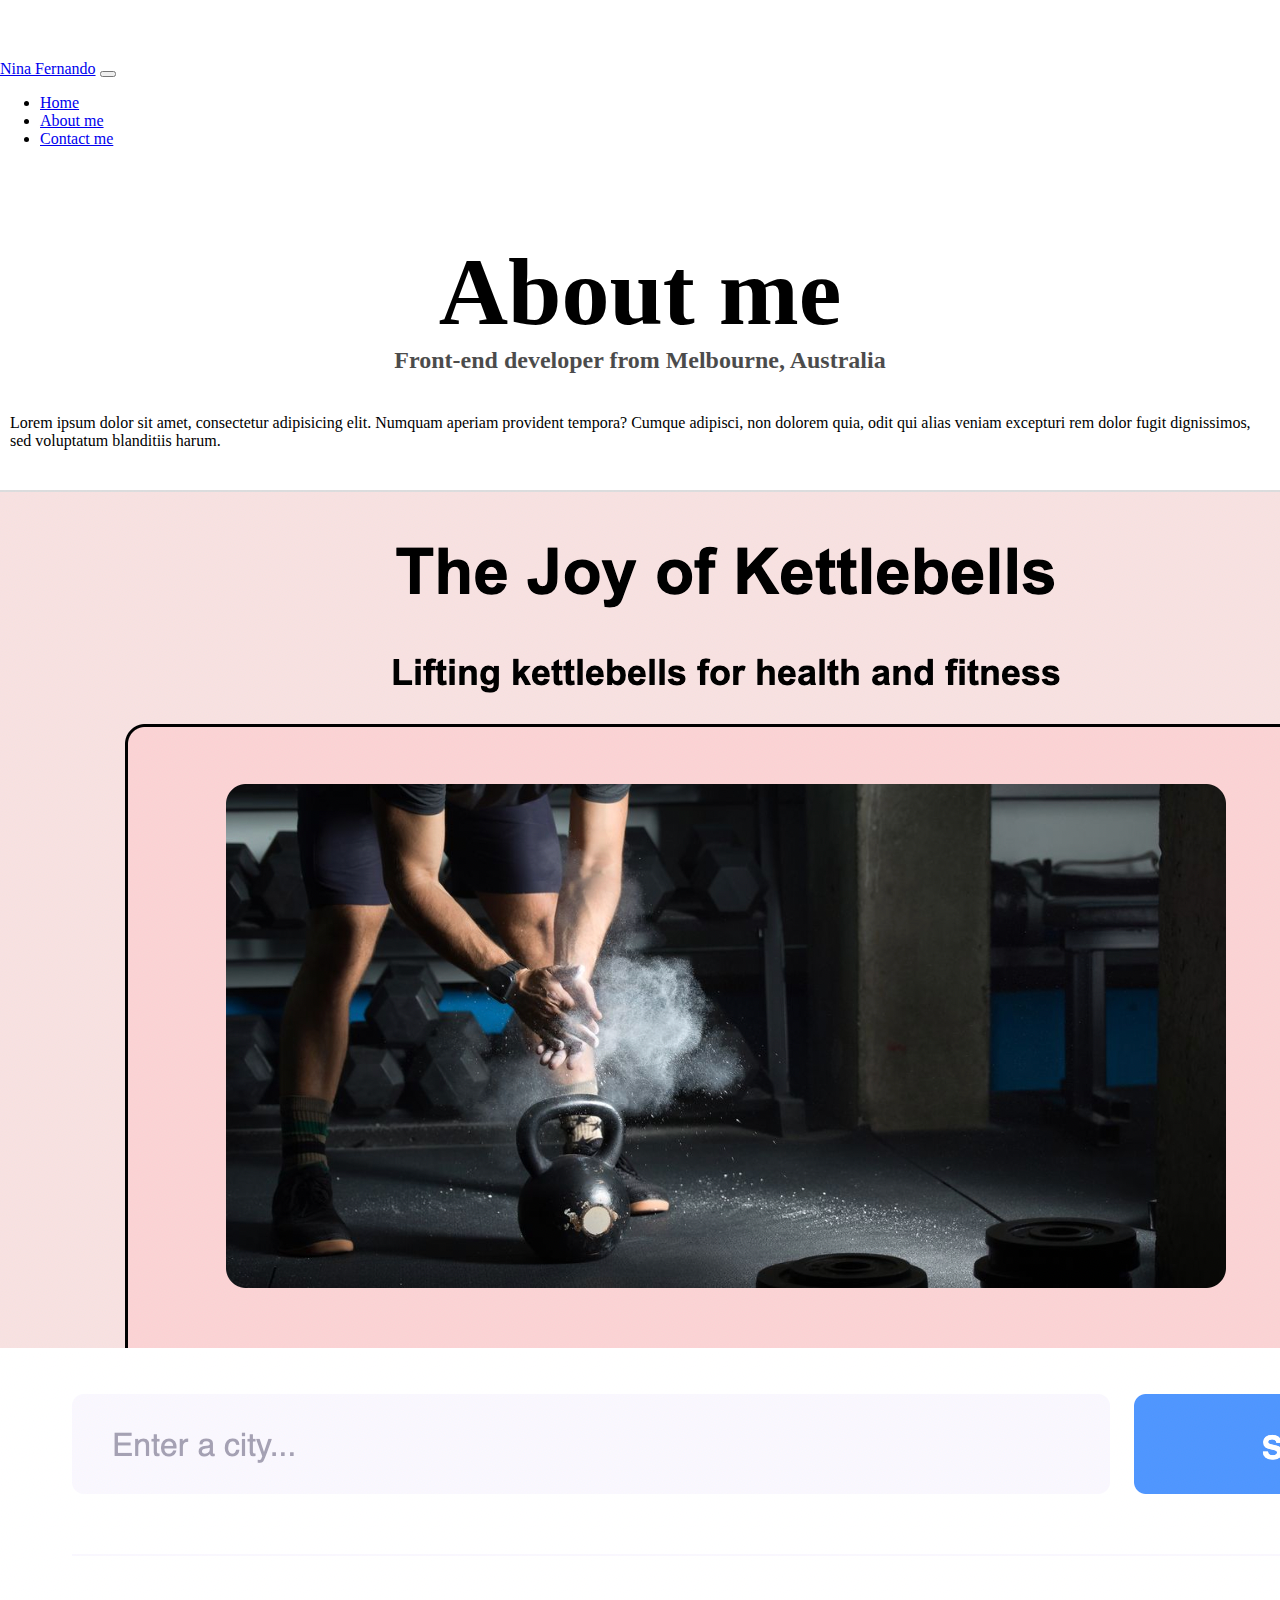
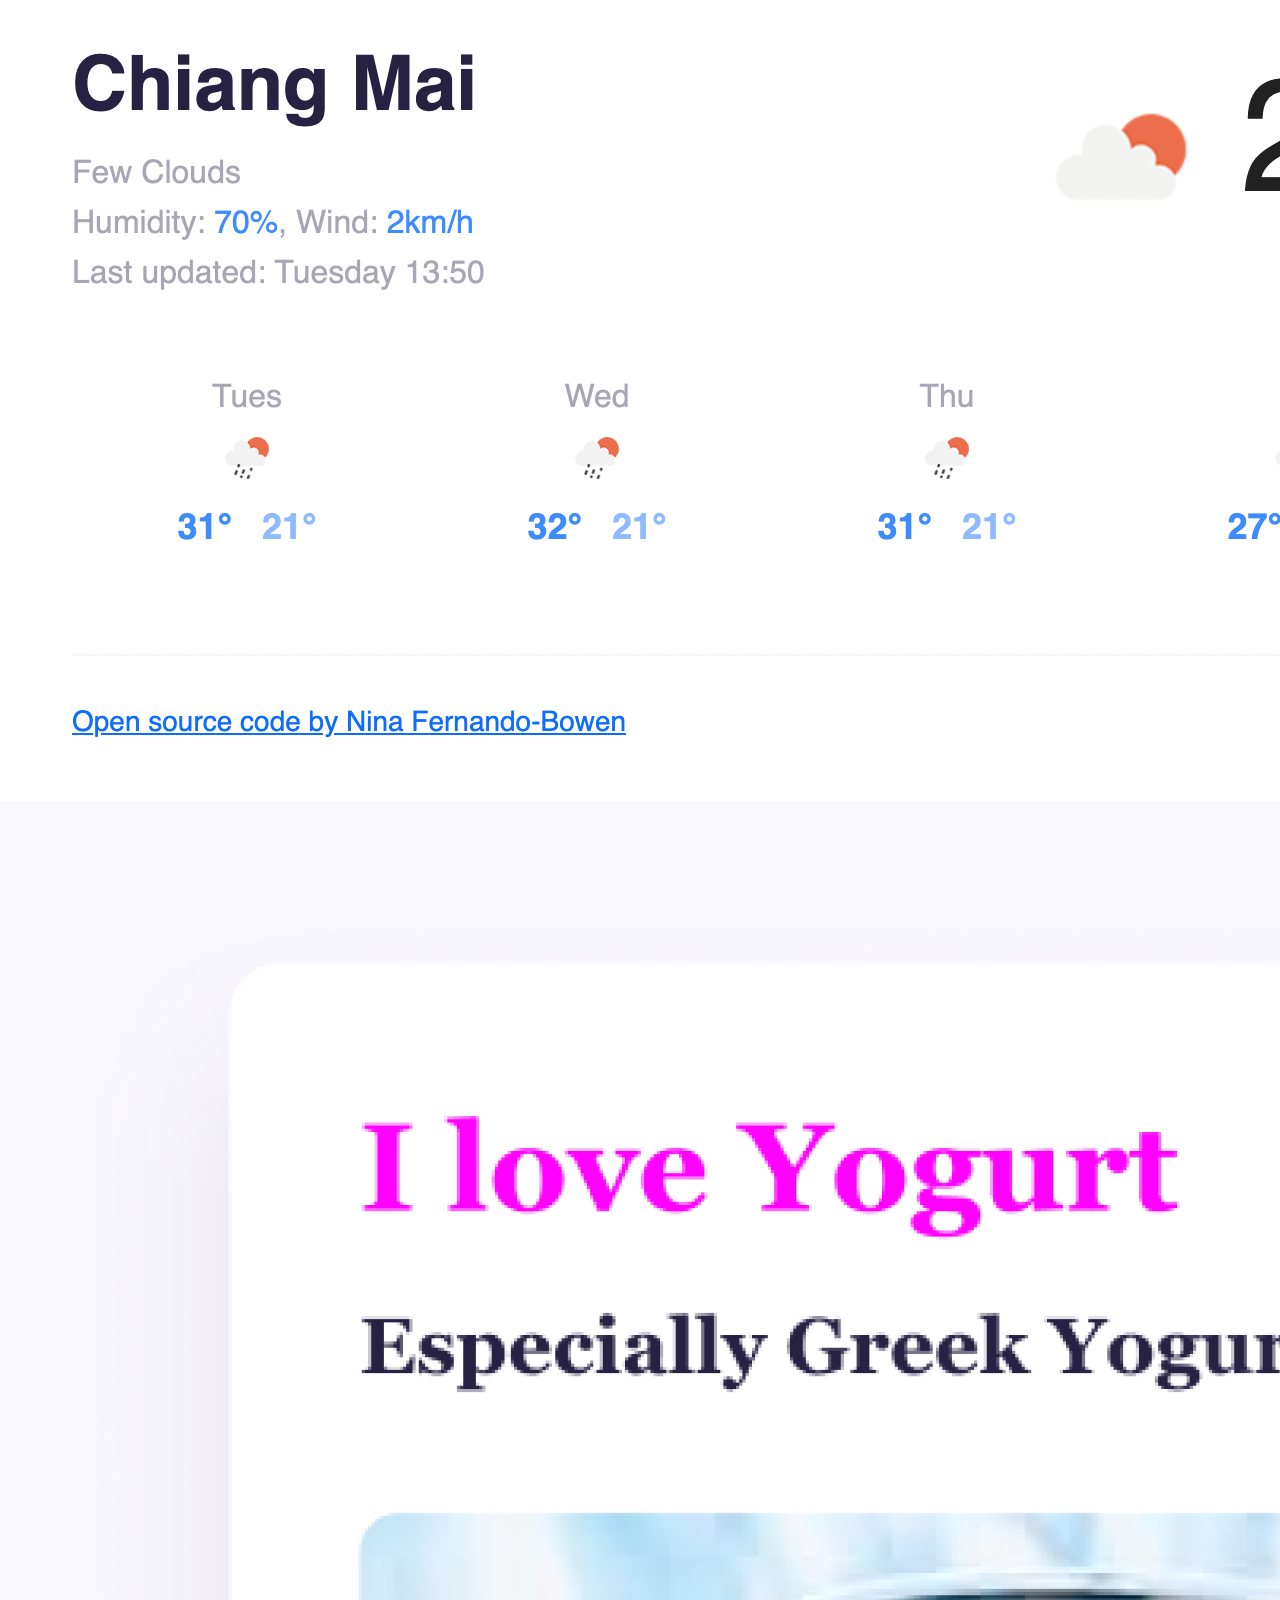
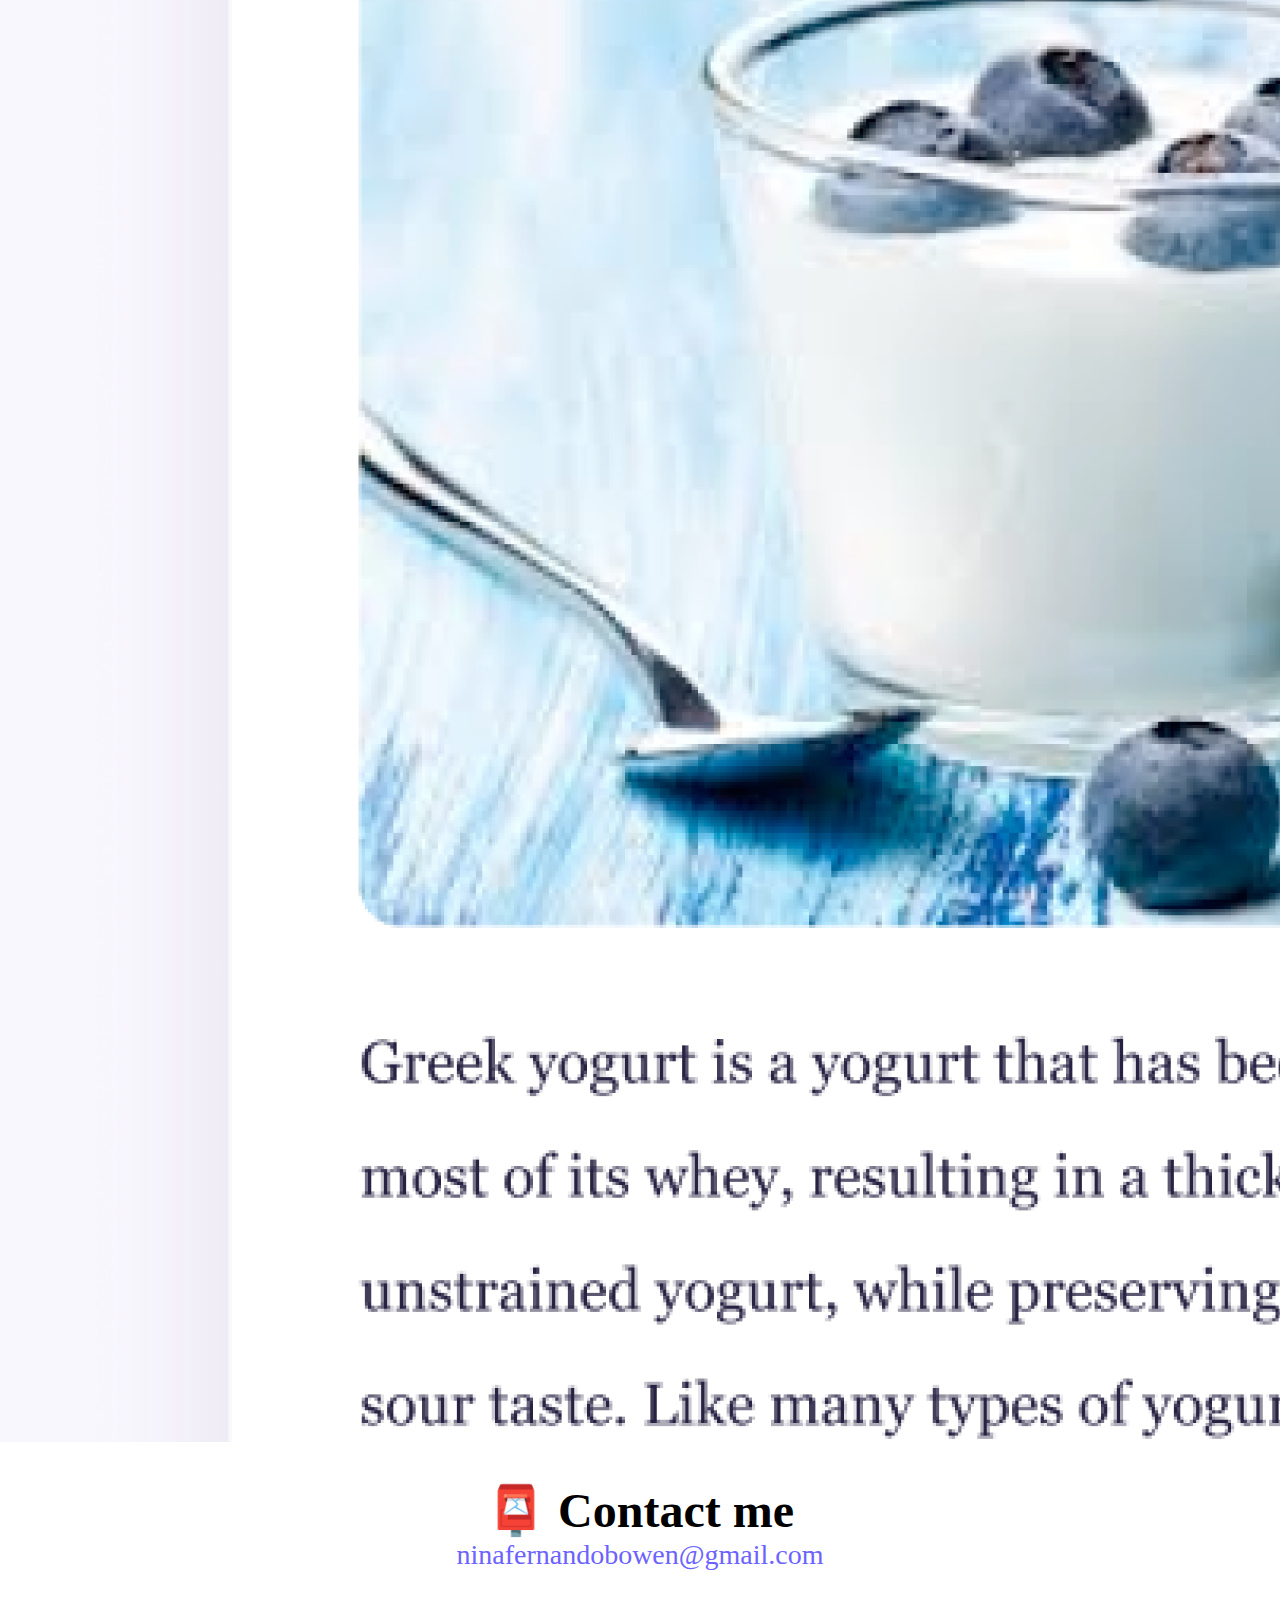
==== about.html @ 5e1a64e2 "Initial commit" ====
<!DOCTYPE html>
<html lang="en">

<head>
    <meta charset="UTF-8" />
    <meta http-equiv="X-UA-Compatible" content="IE=edge" />
    <meta name="viewport" content="width=device-width, initial-scale=1.0" />
    <meta name="description" content="Learn about front-end developer Nina Fernando">
    <link rel="stylesheet" href="style.css" />
    <title>About Nina Fernando - Front-end developer</title>
    <link href="https://cdn.jsdelivr.net/npm/bootstrap@5.2.2/dist/css/bootstrap.min.css" rel="stylesheet"
        integrity="sha384-Zenh87qX5JnK2Jl0vWa8Ck2rdkQ2Bzep5IDxbcnCeuOxjzrPF/et3URy9Bv1WTRi" crossorigin="anonymous" />
    <script src="https://cdn.jsdelivr.net/npm/bootstrap@5.2.2/dist/js/bootstrap.bundle.min.js"
        integrity="sha384-OERcA2EqjJCMA+/3y+gxIOqMEjwtxJY7qPCqsdltbNJuaOe923+mo//f6V8Qbsw3"
        crossorigin="anonymous"></script>
</head>

<body>
    <nav class="navbar navbar-expand-lg bg-light fixed-top">
        <div class="container">
            <a class="navbar-brand" href="/index.html" title="home">Nina Fernando</a>
            <button class="navbar-toggler" type="button" data-bs-toggle="collapse" data-bs-target="#navbarNav"
                aria-controls="navbarNav" aria-expanded="false" aria-label="Toggle navigation">
                <span class="navbar-toggler-icon"></span>
            </button>
            <div class="collapse navbar-collapse" id="navbarNav">
                <ul class="navbar-nav">
                    <li class="nav-item">
                        <a class="nav-link active" aria-current="page" href="/">Home</a>
                    </li>
                    <li class="nav-item">
                        <a class="nav-link" href="/about.html" title="About Nina Fernando">About me</a>
                    </li>
                    <li class="nav-item">
                        <a class="nav-link" href="/about.html#contact" title="Contact Nina Fernando">Contact me</a>
                    </li>
                </ul>
            </div>
        </div>
    </nav>
    </br>
    </br>
    </br>
    </br>
    <h1>About me</h1>
    <h3>Front-end developer from Melbourne, Australia</h3>
    <div class="text-center about-paragraphs">
        <p class="fs-5">
            Lorem ipsum dolor sit amet, consectetur adipisicing elit. Numquam
            aperiam provident tempora? Cumque adipisci, non dolorem quia, odit qui
            alias veniam excepturi rem dolor fugit dignissimos, sed voluptatum
            blanditiis harum.
        </p>
    </div>
    <div class="container">
        <div class="row">
            <div class="col-sm-4">
                <a href="https://s3.amazonaws.com/shecodesio-production/challenge_submissions/files/000/890/426/original/Week_3_Project.html?1653824497"
                    target="blank" title="Link to Nina Fernando's Kettlebell app"><img src="images/kettlebells.png"
                        title="Image of Nina Fernando's Kettlebell app" class="img-fluid p-2 shadow rounded"></a>
            </div>
            <div class="col-sm-4">
                <a href="https://fantastic-kleicha-a2e583.netlify.app/" target="blank"
                    title="Link to Nina Fernando's Weather app"><img src="images/weather.png"
                        title="Image of Nina Fernando's Weather app" class="img-fluid p-2 shadow rounded"></a>
            </div>
            <div class="col-sm-4">
                <img src="images/yogurt.png" title="Image of yogurt app" class="img-fluid p-2 shadow rounded">
            </div>
        </div>
    </div>
    </br>
    </br>
    <div id="contact">
        <h2>📮 Contact me</h2>
        <a href="mailto:ninafernandobowen@gmail.com" class="email-link" title="Email Nina Fernando">
            ninafernandobowen@gmail.com
        </a>
    </div>
</body>

</html>
---- style.css ----
:root {
  --primary-color: #6c63ff;
  --secondary-color: #f5f2fe;
  --box-shadow: 0 5px 10px rgba(0, 0, 0, 0.3);
}

body {
  margin: 60px auto;
}

h1,
h2,
h3 {
  text-align: center !important;
  margin: 0px;
}
h1 {
  font-size: 96px !important;
}

h2 {
  font-size: 48px !important;
}

h3 {
  font-size: 24px !important;
  opacity: 0.7 !important;
}
.homepage-paragraph {
  font-size: 18px !important;
}
.homepage-heading {
  text-align: left !important;
  margin: 0 0 15px 0 !important;
}
.paragraphs {
  background: var(--secondary-color);
  padding: 20px;
  border-radius: 4px;
  font-size: 18px;
  line-height: 1.5;
  text-align: center;
}

.image-column {
  background: var(--secondary-color) !important;
}

.navigation-links {
  display: flex;
  margin-top: 40px;
  justify-content: center;
}

.navigation-links a {
  margin: 20px;
  border-radius: 4px;
  padding: 20px 15px;
  text-decoration: none;
  text-transform: capitalize;
}

.contact-link {
  background: var(--primary-color);
  box-shadow: var(--box-shadow);
  color: white;
}

.kettlebell-button {
  border-radius: 4px;
  padding: 20px 15px;
  text-decoration: none;
  text-transform: capitalize;
  background: var(--primary-color);
  box-shadow: var(--box-shadow);
  color: white;
}

.about-link {
  color: var(--primary-color);
  border: 1px solid var(--primary-color);
}

.homepage-link {
  color: var(--primary-color);
  text-align: center;
  display: block;
}

.about-paragraphs {
  display: flex;
  margin: 30px 0;
  font-size: 16px !important;
}

.about-paragraphs p {
  margin: 10px;
}

.email-link {
  display: flex;
  justify-content: center;
  color: var(--primary-color);
  font-size: 28px;
  text-decoration: none;
}

.email-link:hover {
  text-decoration: underline;
}
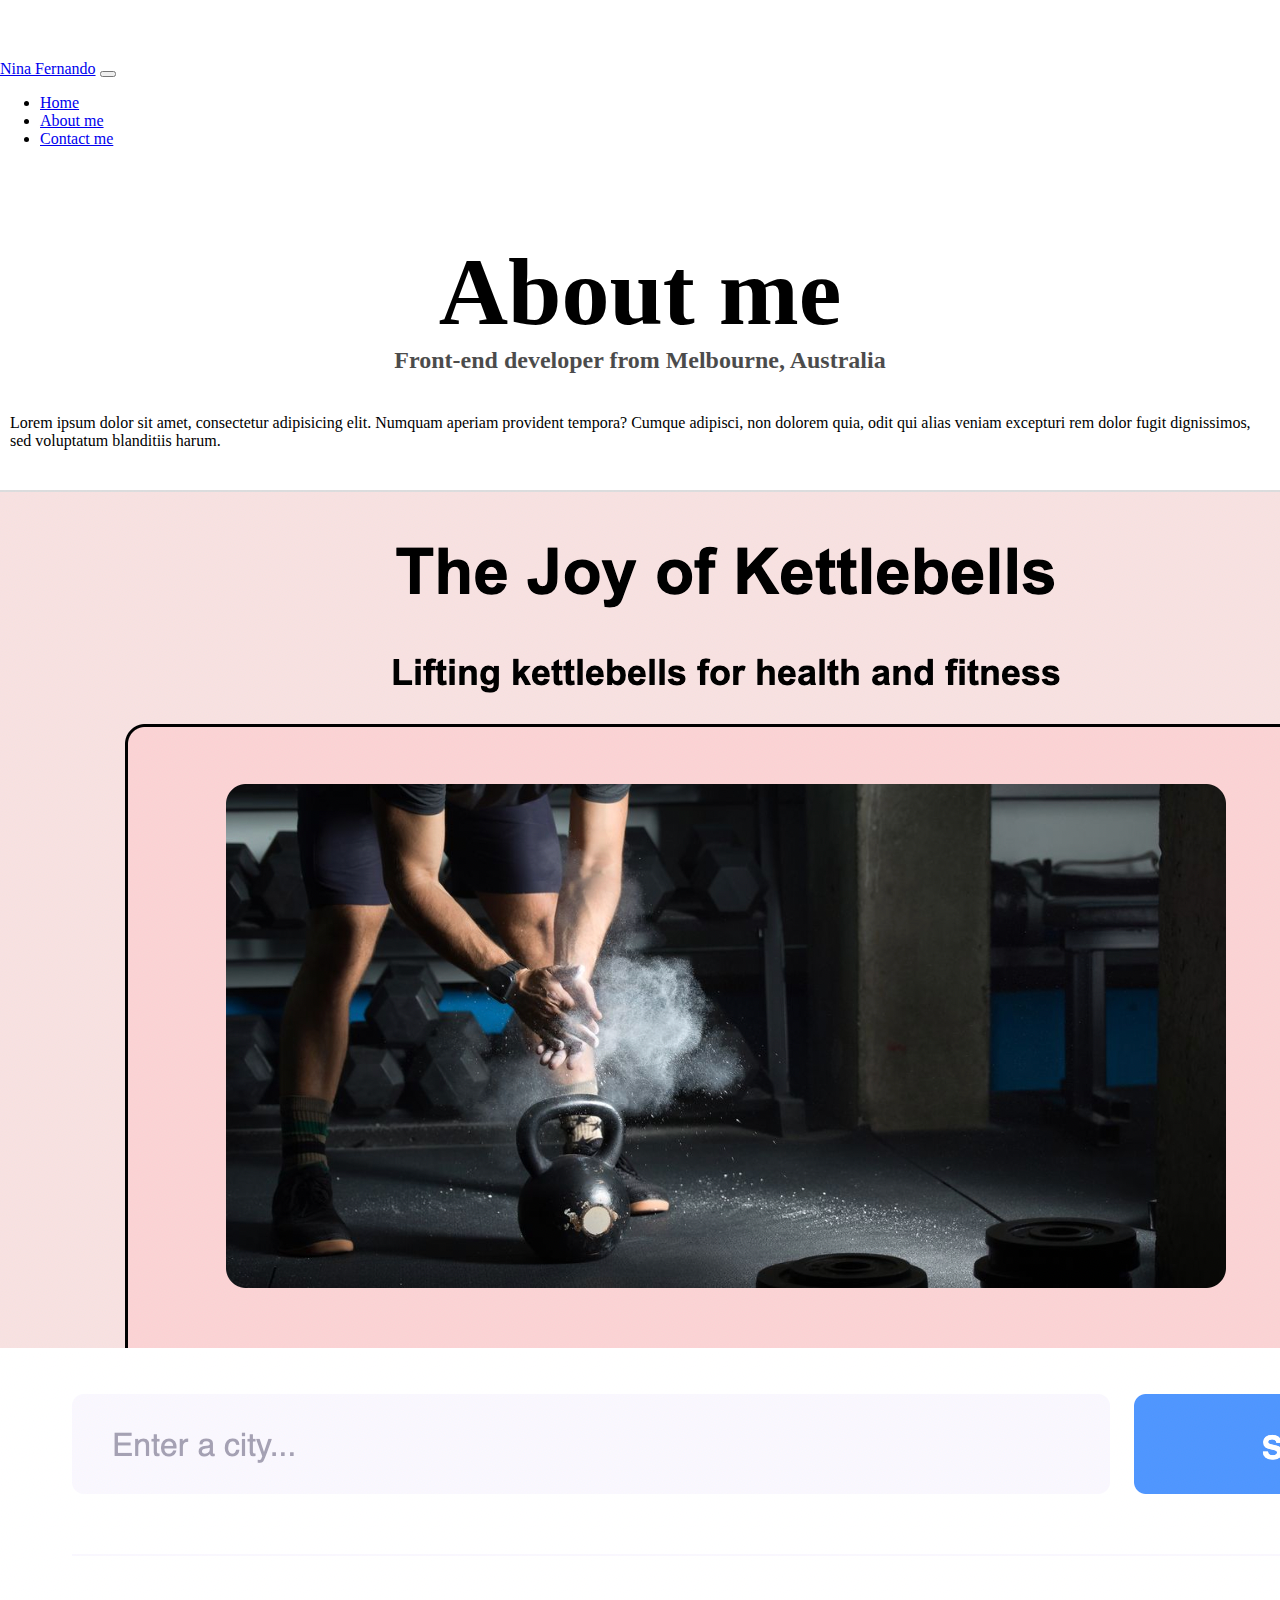
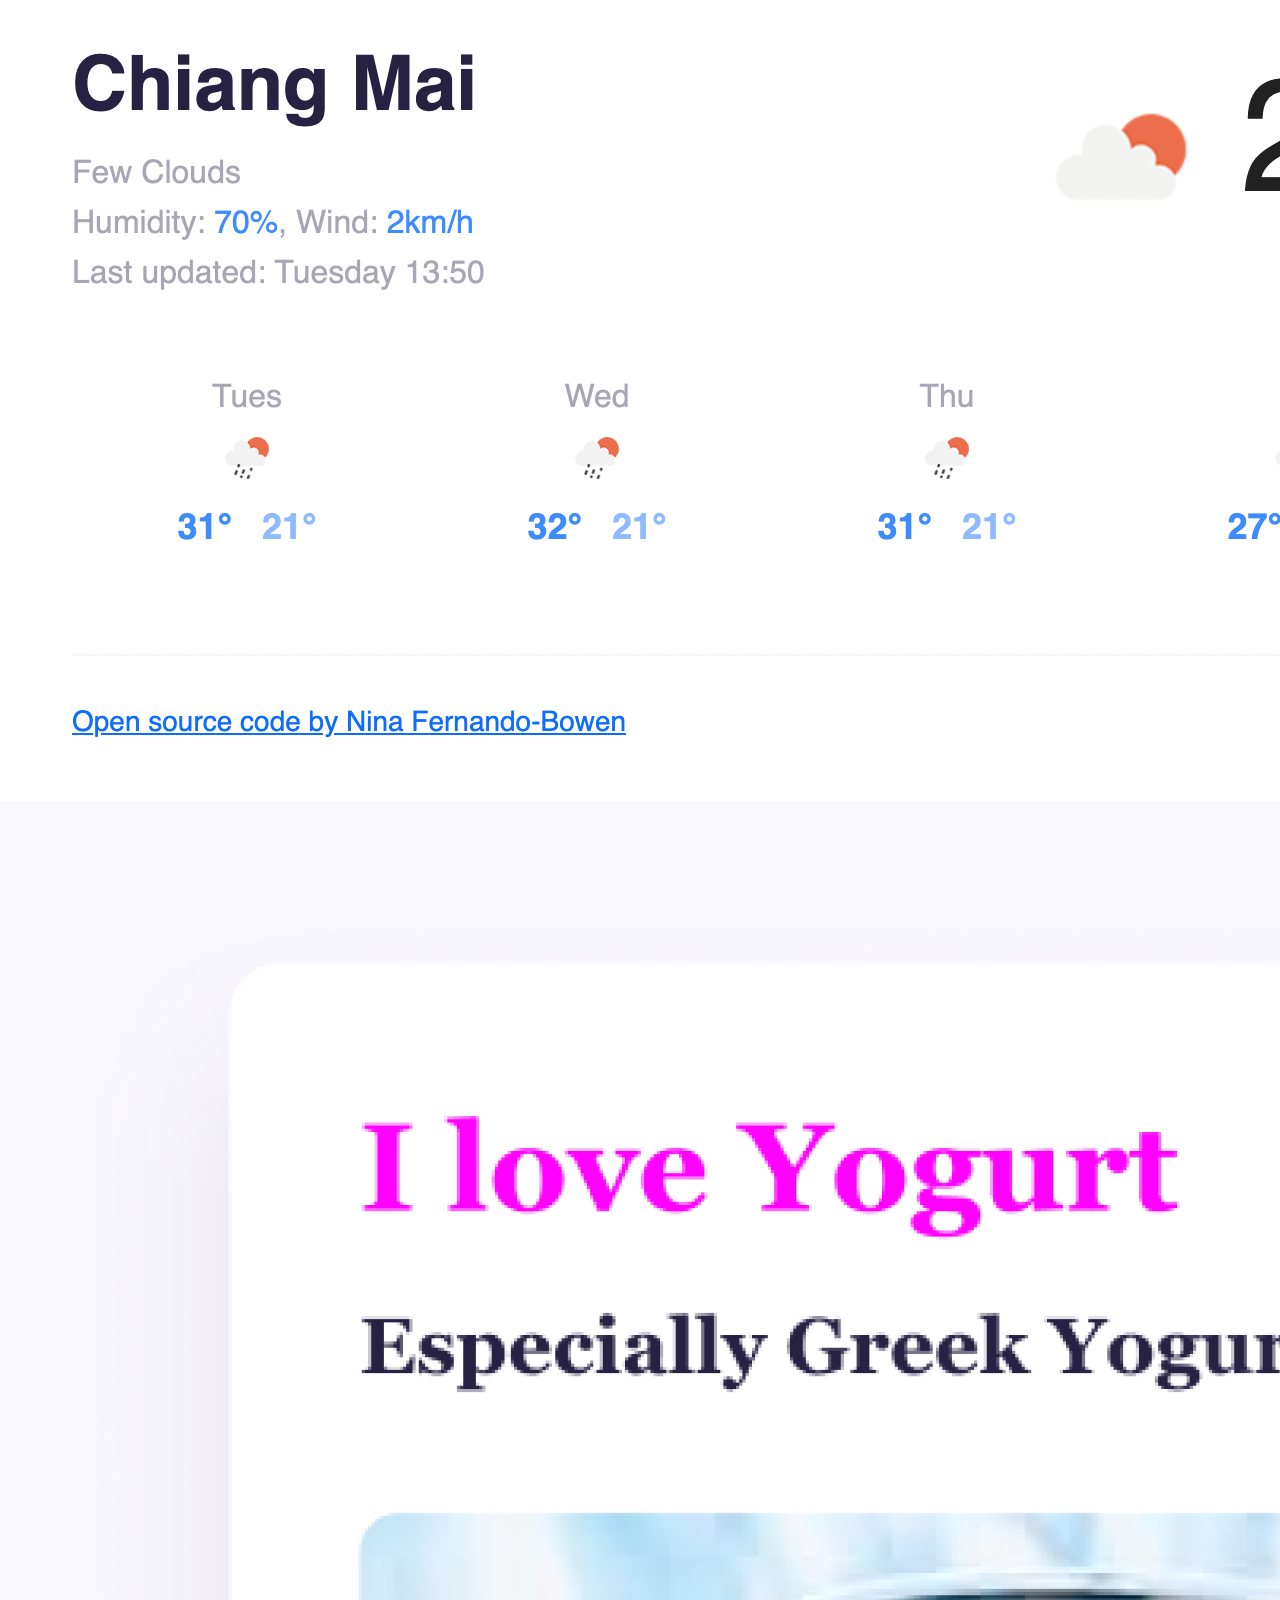
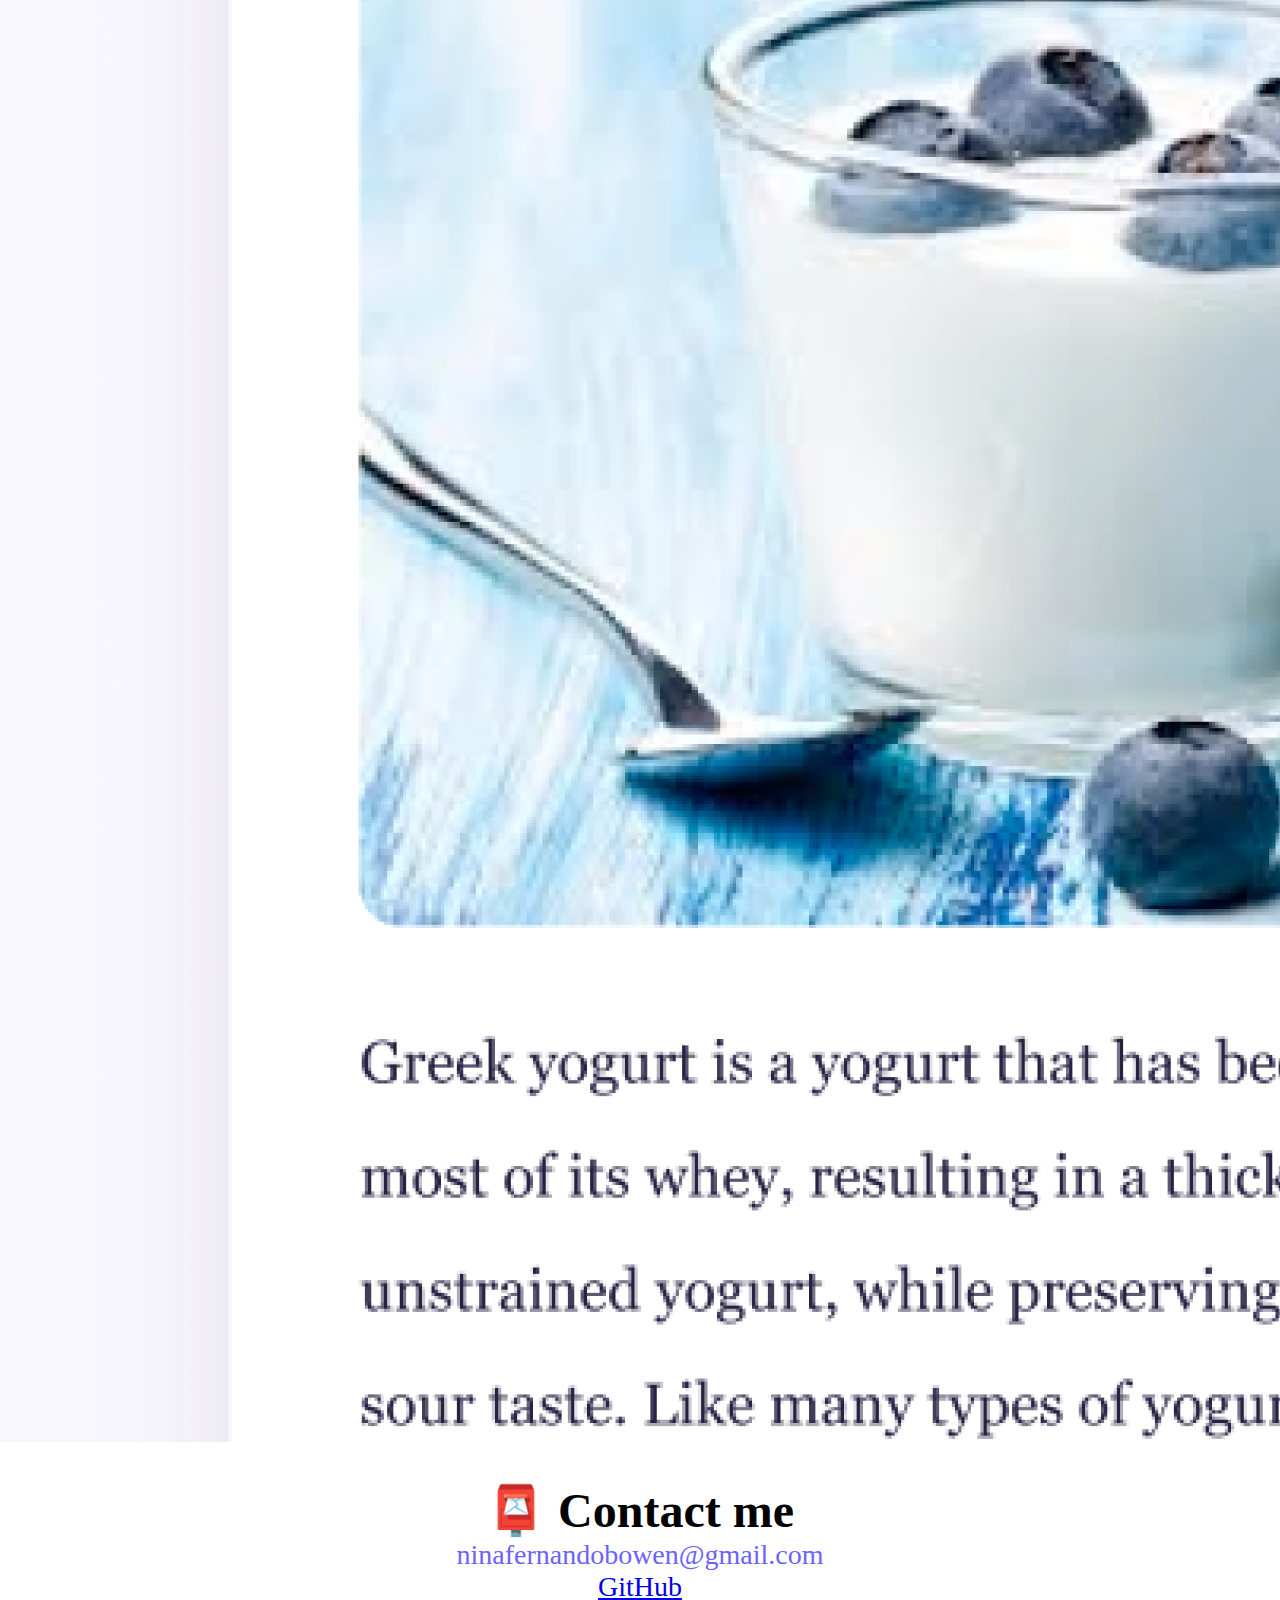
==== commit f403ba13: "Added information" ====
--- a/about.html
+++ b/about.html
@@ -76,6 +76,7 @@
         <a href="mailto:ninafernandobowen@gmail.com" class="email-link" title="Email Nina Fernando">
             ninafernandobowen@gmail.com
         </a>
+        <div class="github-link"><a href="https://github.com/knaevery" target="blank" title="GitHub">GitHub</a></div>
     </div>
 </body>
 
--- a/style.css
+++ b/style.css
@@ -97,7 +97,7 @@
   margin: 10px;
 }
 
-.email-link {
+.email-link, .github-link {
   display: flex;
   justify-content: center;
   color: var(--primary-color);
